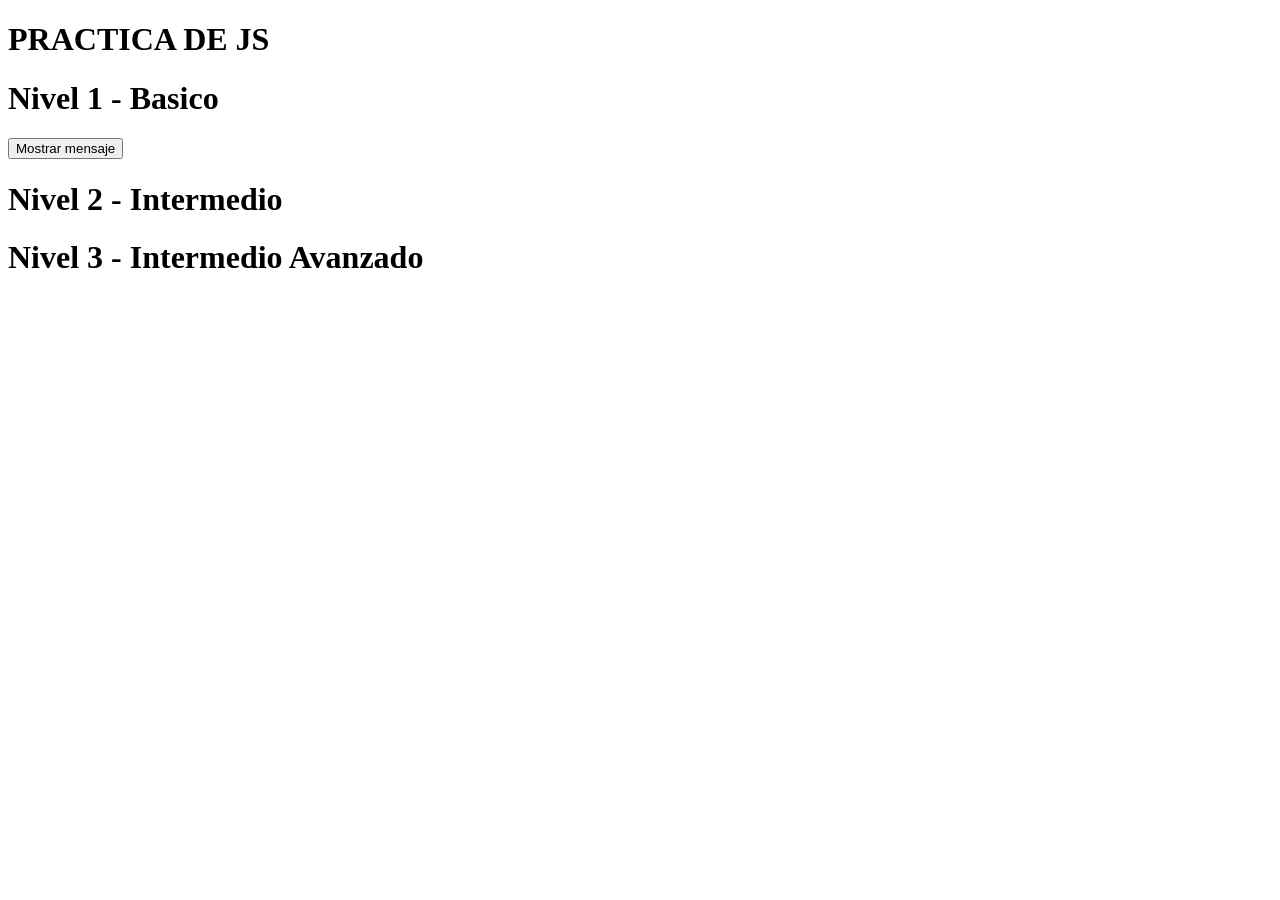
==== JavaScript_1/index.html @ 2323b36f "JavaScript" ====
<!DOCTYPE html>
<html lang="en">
<head>
    <meta charset="UTF-8">
    <meta name="viewport" content="width=device-width, initial-scale=1.0">
    <title>Practica de JavaScript</title>
</head>
<body>
    <h1>PRACTICA DE JS</h1>

    <h1>Nivel 1 - Basico</h1>

    <button id="btnMensaje">Mostrar mensaje</button>
    <p id="resultado"></p>
    
    <h1>Nivel 2 - Intermedio</h1>

    <h1>Nivel 3 - Intermedio Avanzado</h1>

    

<script src="nivelBasico/Message.js"></script>
<script src="nivelBasico/SumCalculator.js"></script>
<script src="nivelBasico/ChangeColor.js"></script>
<script src="nivelIntermedio/CounterClics.js"></script>
<script src="nivelIntermedio/DinamicList.js"></script>
<script src="nivelIntermedio/Form.js"></script>
<script src="nivelIntermedioAvanzado/BaseCalculator.js"></script>
<script src="nivelIntermedioAvanzado/RemoveItems.js"></script>
<script src="nivelIntermedioAvanzado/Timer.js"></script>

</body>
</html>
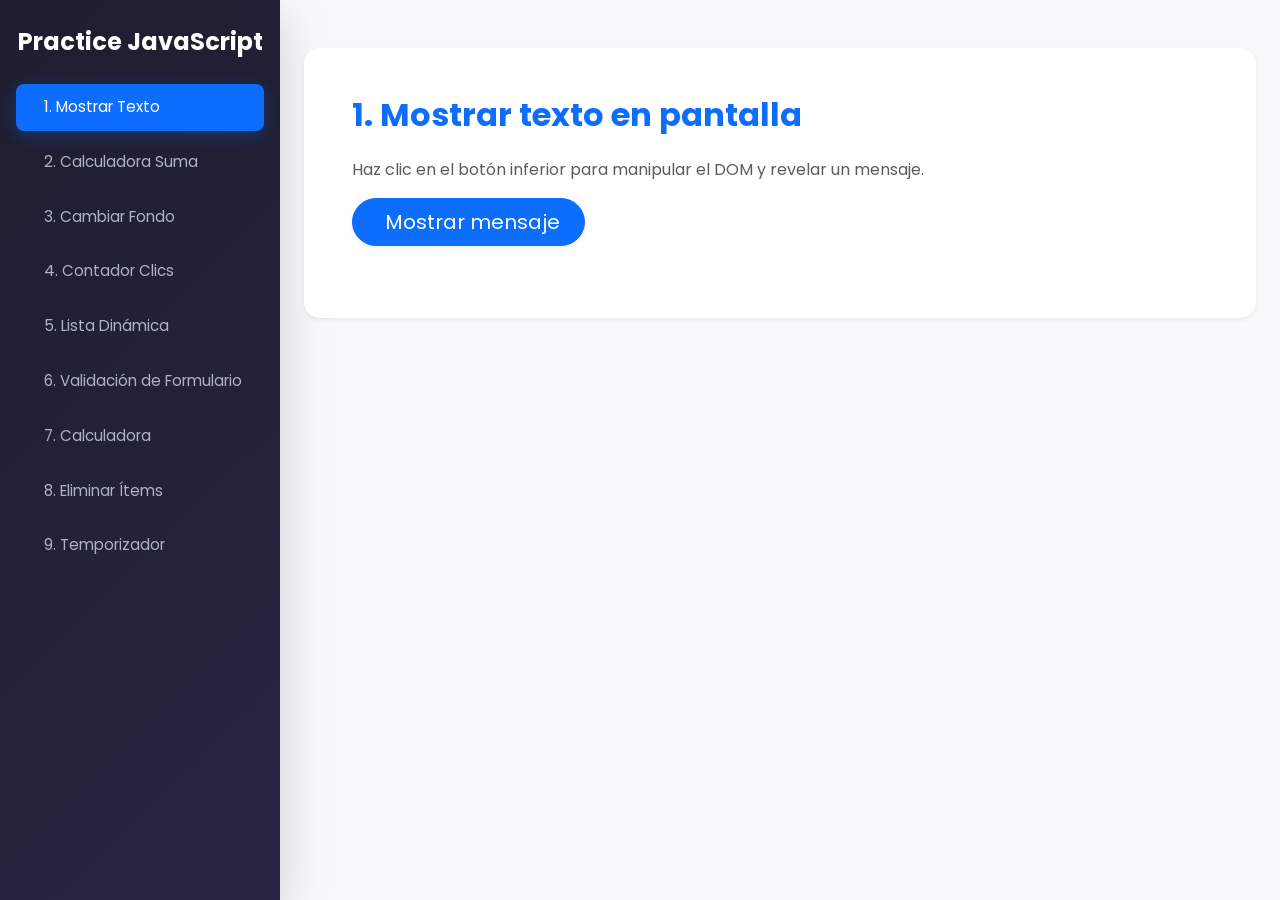
==== commit 31d98c8b: "Exercises" ====
--- a/JavaScript_1/index.html
+++ b/JavaScript_1/index.html
@@ -1,33 +1,237 @@
 <!DOCTYPE html>
-<html lang="en">
+<html lang="es">
+
 <head>
     <meta charset="UTF-8">
     <meta name="viewport" content="width=device-width, initial-scale=1.0">
-    <title>Practica de JavaScript</title>
+    <title>Práctica de JavaScript</title>
+
+    <link href="https://fonts.googleapis.com/css2?family=Poppins:wght@300;400;600&display=swap" rel="stylesheet">
+
+    <link href="https://cdn.jsdelivr.net/npm/bootstrap@5.3.2/dist/css/bootstrap.min.css" rel="stylesheet">
+
+    <link rel="stylesheet" href="syles.css">
 </head>
+
 <body>
-    <h1>PRACTICA DE JS</h1>
-
-    <h1>Nivel 1 - Basico</h1>
-
-    <button id="btnMensaje">Mostrar mensaje</button>
-    <p id="resultado"></p>
+
+    <div class="d-flex" id="wrapper">
+        <nav class="sidebar text-white shadow-lg" id="sidebar">
+            <div class="sidebar-heading text-center py-4 fs-4 fw-bold">
+                <i class="bi bi-code-slash text-info"></i> Practice JavaScript
+            </div>
+            <div class="list-group list-group-flush px-3">
+                <button onclick="mostrarEjercicio('ej1', this)" class="btn-nav active"><i
+                        class="bi bi-chat-text me-2"></i> 1. Mostrar Texto</button>
+                <button onclick="mostrarEjercicio('ej2', this)" class="btn-nav"><i class="bi bi-calculator me-2"></i> 2.
+                    Calculadora Suma</button>
+                <button onclick="mostrarEjercicio('ej3', this)" class="btn-nav"><i class="bi bi-palette me-2"></i> 3.
+                    Cambiar Fondo</button>
+                <button onclick="mostrarEjercicio('ej4', this)" class="btn-nav"><i class="bi bi-cursor me-2"></i> 4.
+                    Contador Clics</button>
+                <button onclick="mostrarEjercicio('ej5', this)" class="btn-nav"><i class="bi bi-list-check me-2"></i> 5.
+                    Lista Dinámica</button>
+                <button onclick="mostrarEjercicio('ej6', this)" class="btn-nav"><i class="bi bi-ui-checks me-2"></i> 6.
+                    Validación de Formulario</button>
+                <button onclick="mostrarEjercicio('ej7', this)" class="btn-nav"><i
+                        class="bi bi-calculator-fill me-2"></i> 7. Calculadora</button>
+                <button onclick="mostrarEjercicio('ej8', this)" class="btn-nav"><i class="bi bi-trash me-2"></i> 8.
+                    Eliminar Ítems</button>
+                <button onclick="mostrarEjercicio('ej9', this)" class="btn-nav"><i class="bi bi-stopwatch me-2"></i> 9.
+                    Temporizador</button>
+            </div>
+        </nav>
+
+        <main id="page-content-wrapper" class="flex-grow-1 bg-light">
+            <div class="container-fluid py-5 px-4">
+
+                <section id="ej1" class="ejercicio activo">
+                    <div class="card shadow-sm border-0 rounded-4">
+                        <div class="card-body p-5">
+                            <h2 class="card-title fw-bold text-primary mb-4">1. Mostrar texto en pantalla</h2>
+                            <p class="text-muted">Haz clic en el botón inferior para manipular el DOM y revelar un
+                                mensaje.</p>
+                            <button id="btnMensaje" class="btn btn-primary btn-lg rounded-pill px-4 shadow-sm">
+                                <i class="bi bi-eye me-2"></i> Mostrar mensaje
+                            </button>
+                            <div class="mt-4">
+                                <p id="resultadoMensaje" class="fs-4 fw-semibold text-success"></p>
+                            </div>
+                        </div>
+                    </div>
+                </section>
+
+                <section id="ej2" class="ejercicio oculto">
+                    <div class="card shadow-sm border-0 rounded-4">
+                        <div class="card-body p-5">
+                            <h2 class="card-title fw-bold text-primary mb-4">2. Calculadora de suma</h2>
+                            <p class="text-muted">Introduce dos números y presiona sumar para capturar los datos y
+                                mostrar el resultado.</p>
+
+                            <div class="row g-3 align-items-center mb-4">
+                                <div class="col-md-4">
+                                    <input type="number" class="form-control form-control-lg rounded-3" id="num1"
+                                        placeholder="Número 1">
+                                </div>
+                                <div class="col-md-auto text-center fs-3 text-muted">+</div>
+                                <div class="col-md-4">
+                                    <input type="number" class="form-control form-control-lg rounded-3" id="num2"
+                                        placeholder="Número 2">
+                                </div>
+                            </div>
+
+                            <button id="btnSumar" class="btn btn-primary btn-lg rounded-pill px-4 shadow-sm">
+                                <i class="bi bi-plus-circle me-2"></i> Sumar
+                            </button>
+
+                            <div class="mt-4">
+                                <p id="resultadoSuma" class="fs-4 fw-semibold text-success"></p>
+                            </div>
+                        </div>
+                    </div>
+                </section>
+
+                <section id="ej3" class="ejercicio oculto">
+                    <div class="card shadow-sm border-0 rounded-4">
+                        <div class="card-body p-5 text-center">
+                            <h2 class="card-title fw-bold text-primary mb-4">3. Cambiar Color de Fondo</h2>
+                            <div class="d-flex justify-content-center gap-3">
+                                <button onclick="cambiarFondo('red')"
+                                    class="btn btn-danger btn-lg rounded-pill px-4">Rojo</button>
+                                <button onclick="cambiarFondo('blue')"
+                                    class="btn btn-primary btn-lg rounded-pill px-4">Azul</button>
+                                <button onclick="cambiarFondo('green')"
+                                    class="btn btn-success btn-lg rounded-pill px-4">Verde</button>
+                                <button onclick="cambiarFondo('white')"
+                                    class="btn btn-outline-secondary btn-lg rounded-pill px-4">Reset</button>
+                            </div>
+                        </div>
+                    </div>
+                </section>
+
+                <section id="ej4" class="ejercicio oculto">
+                    <div class="card shadow-sm border-0 rounded-4">
+                        <div class="card-body p-5 text-center">
+                            <h2 class="card-title fw-bold text-primary mb-4">4. Contador de Clics</h2>
+                            <p class="fs-1 fw-bold text-secondary" id="txtContador">Clics: 0</p>
+                            <button id="btnContar" class="btn btn-info btn-lg text-white rounded-circle shadow"
+                                style="width: 80px; height: 80px;">
+                                <i class="bi bi-plus-lg fs-2"></i>
+                            </button>
+                        </div>
+                    </div>
+                </section>
+
+                <section id="ej5" class="ejercicio oculto">
+                    <div class="card shadow-sm border-0 rounded-4">
+                        <div class="card-body p-5">
+                            <h2 class="card-title fw-bold text-primary mb-4">5. Lista de Tareas</h2>
+                            <div class="input-group mb-4 shadow-sm">
+                                <input type="text" id="inputTarea" class="form-control form-control-lg"
+                                    placeholder="Escribir tarea...">
+                                <button id="btnAgregarTarea" class="btn btn-primary px-4">Agregar</button>
+                            </div>
+                            <ul id="listaTareas" class="list-group list-group-flush">
+                            </ul>
+                        </div>
+                    </div>
+                </section>
+
+                <section id="ej6" class="ejercicio oculto">
+                    <div class="card shadow-sm border-0 rounded-4">
+                        <div class="card-body p-5">
+                            <h2 class="card-title fw-bold text-primary mb-4">6. Validación de Formulario</h2>
+                            <form id="formularioRegistro">
+                                <div class="mb-3">
+                                    <label class="form-label">Nombre</label>
+                                    <input type="text" id="formNombre" class="form-control">
+                                </div>
+                                <div class="mb-3">
+                                    <label class="form-label">Correo</label>
+                                    <input type="email" id="formCorreo" class="form-control">
+                                </div>
+                                <div class="mb-3">
+                                    <label class="form-label">Edad</label>
+                                    <input type="number" id="formEdad" class="form-control">
+                                </div>
+                                <button type="submit" class="btn btn-dark btn-lg w-100 rounded-pill">Enviar
+                                    Datos</button>
+                            </form>
+                            <div id="mensajeForm" class="mt-3"></div>
+                        </div>
+                    </div>
+                </section>
+
+                <section id="ej7" class="ejercicio oculto">
+                    <div class="card shadow-sm border-0 rounded-4">
+                        <div class="card-body p-5 text-center">
+                            <h2 class="card-title fw-bold text-primary mb-4">7. Calculadora Pro</h2>
+                            <div class="row g-2 mb-3">
+                                <div class="col"><input type="number" id="calcN1" class="form-control form-control-lg"
+                                        placeholder="Num 1"></div>
+                                <div class="col"><input type="number" id="calcN2" class="form-control form-control-lg"
+                                        placeholder="Num 2"></div>
+                            </div>
+                            <div class="d-flex justify-content-between gap-2 mb-4">
+                                <button onclick="operar('+')" class="btn btn-outline-primary flex-fill fs-4">+</button>
+                                <button onclick="operar('-')" class="btn btn-outline-primary flex-fill fs-4">-</button>
+                                <button onclick="operar('*')" class="btn btn-outline-primary flex-fill fs-4">×</button>
+                                <button onclick="operar('/')" class="btn btn-outline-primary flex-fill fs-4">÷</button>
+                            </div>
+                            <p class="fs-3 fw-bold text-success" id="resCalculadora">Resultado: --</p>
+                        </div>
+                    </div>
+                </section>
+
+                <section id="ej8" class="ejercicio oculto">
+                    <div class="card shadow-sm border-0 rounded-4">
+                        <div class="card-body p-5">
+                            <h2 class="card-title fw-bold text-primary mb-4">8. Eliminar items</h2>
+                            <div class="input-group mb-4 shadow-sm">
+                                <input type="text" id="inputTarea8" class="form-control form-control-lg"
+                                    placeholder="Escribir tarea...">
+                                <button id="btnAgregarTarea8" class="btn btn-primary px-4">Agregar</button>
+                            </div>
+                            <ul id="listaTareas8" class="list-group list-group-flush">
+                            </ul>
+                        </div>
+                    </div>
+                </section>
+
+                <section id="ej9" class="ejercicio oculto">
+                    <div class="card shadow-sm border-0 rounded-4">
+                        <div class="card-body p-5 text-center">
+                            <h2 class="card-title fw-bold text-primary mb-4">9. Temporizador</h2>
+                            <div class="display-1 fw-bold mb-4" id="displayTimer">00s</div>
+                            <div class="d-flex justify-content-center gap-3">
+                                <button id="btnStart" class="btn btn-success btn-lg px-4"><i
+                                        class="bi bi-play-fill"></i> Iniciar</button>
+                                <button id="btnStop" class="btn btn-danger btn-lg px-4"><i class="bi bi-pause-fill"></i>
+                                    Detener</button>
+                                <button id="btnReset" class="btn btn-warning btn-lg px-4"><i
+                                        class="bi bi-arrow-counterclockwise"></i> Reiniciar</button>
+                            </div>
+                        </div>
+                    </div>
+                </section>
+
+            </div>
+        </main>
+    </div>
+
+    <script src="https://cdn.jsdelivr.net/npm/bootstrap@5.3.2/dist/js/bootstrap.bundle.min.js"></script>
+
+    <script src="script.js"></script>
     
-    <h1>Nivel 2 - Intermedio</h1>
-
-    <h1>Nivel 3 - Intermedio Avanzado</h1>
-
-    
-
-<script src="nivelBasico/Message.js"></script>
-<script src="nivelBasico/SumCalculator.js"></script>
-<script src="nivelBasico/ChangeColor.js"></script>
-<script src="nivelIntermedio/CounterClics.js"></script>
-<script src="nivelIntermedio/DinamicList.js"></script>
-<script src="nivelIntermedio/Form.js"></script>
-<script src="nivelIntermedioAvanzado/BaseCalculator.js"></script>
-<script src="nivelIntermedioAvanzado/RemoveItems.js"></script>
-<script src="nivelIntermedioAvanzado/Timer.js"></script>
-
+    <script src="nivelBasico/Message.js"></script>
+    <script src="nivelBasico/SumCalculator.js"></script>
+    <script src="nivelBasico/ChangeColor.js"></script>
+    <script src="nivelIntermedio/CounterClics.js"></script>
+    <script src="nivelIntermedio/DinamicList.js"></script>
+    <script src="nivelIntermedio/Form.js"></script>
+    <script src="nivelIntermedioAvanzado/BaseCalculator.js"></script>
+    <script src="nivelIntermedioAvanzado/RemoveItems.js"></script>
+    <script src="nivelIntermedioAvanzado/Timer.js"></script>
 </body>
+
 </html>
--- a/JavaScript_1/syles.css
+++ b/JavaScript_1/syles.css
@@ -0,0 +1,78 @@
+/* Configuración General */
+body {
+    font-family: 'Poppins', sans-serif;
+    overflow-x: hidden;
+    background-color: #f8f9fa; /* Color de fondo claro de Bootstrap */
+}
+
+/* Sidebar Estilo Innovador */
+.sidebar {
+    min-width: 280px;
+    max-width: 280px;
+    height: 100vh;
+    background: linear-gradient(135deg, #1e1e2f 0%, #252542 100%);
+    position: sticky;
+    top: 0;
+}
+
+/* Botones de Navegación */
+.btn-nav {
+    width: 100%;
+    text-align: left;
+    padding: 12px 20px;
+    margin-bottom: 8px;
+    background: transparent;
+    color: #aeb2c6;
+    border: none;
+    border-radius: 8px;
+    font-size: 0.95rem;
+    transition: all 0.3s ease;
+    cursor: pointer;
+}
+
+.btn-nav:hover {
+    background: rgba(255, 255, 255, 0.05);
+    color: #ffffff;
+    transform: translateX(5px);
+}
+
+.btn-nav.active {
+    background: #0d6efd; /* Azul primary de Bootstrap */
+    color: white;
+    box-shadow: 0 4px 15px rgba(13, 110, 253, 0.3);
+}
+
+/* Animaciones para UX */
+.oculto {
+    display: none;
+}
+
+.activo {
+    display: block;
+    animation: fadeIn 0.5s ease-in-out;
+}
+
+@keyframes fadeIn {
+    from {
+        opacity: 0;
+        transform: translateY(15px);
+    }
+    to {
+        opacity: 1;
+        transform: translateY(0);
+    }
+}
+
+/* Estilos extra para las tarjetas (Cards) */
+.card {
+    transition: box-shadow 0.3s ease;
+}
+
+.card:hover {
+    box-shadow: 0 .5rem 1rem rgba(0,0,0,.08)!important;
+}
+
+#page-content-wrapper {
+    transition: background-color 0.5s ease;
+    min-height: 100vh; /* Asegura que el fondo cubra toda la altura */
+}
